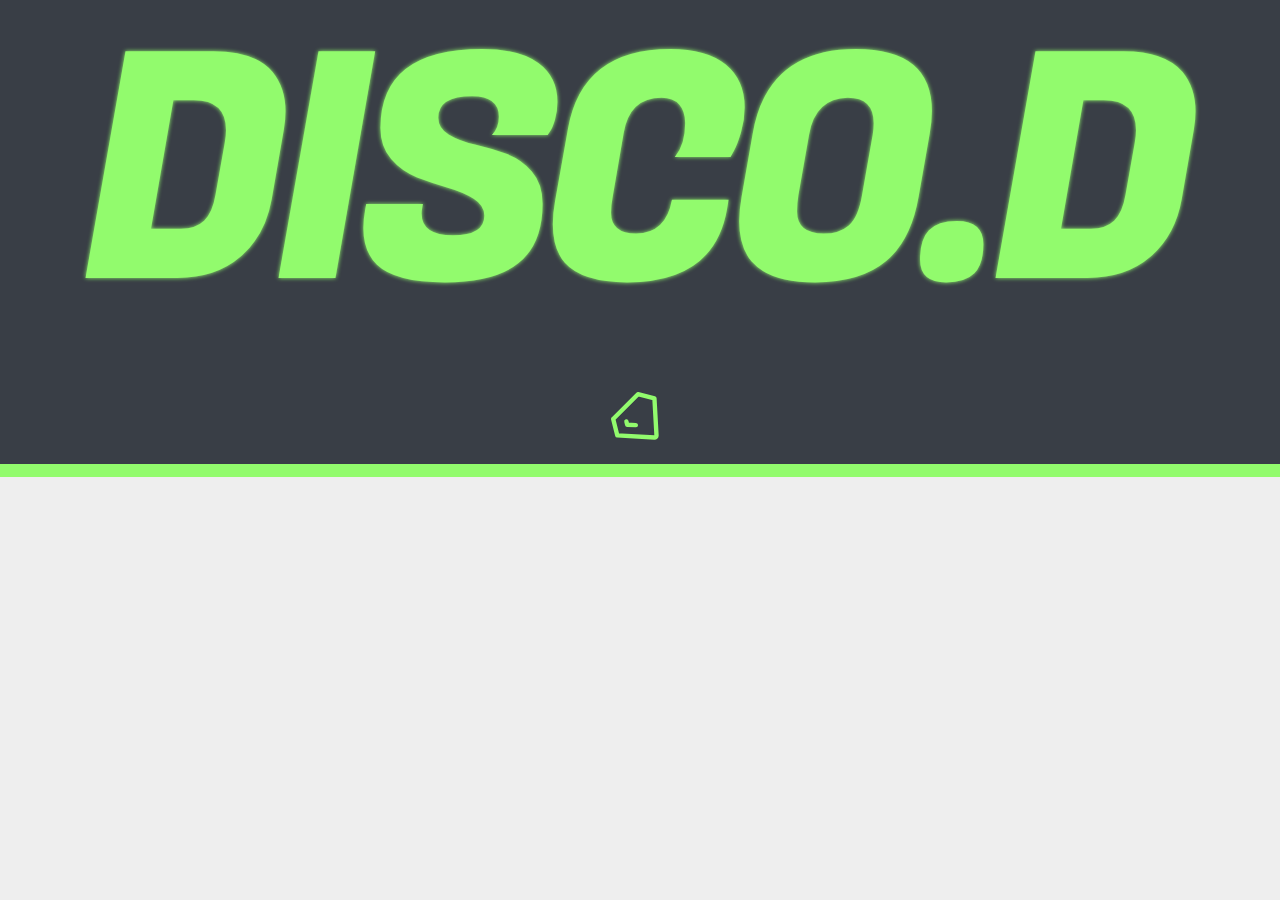
==== compra.html @ d15c563d "Fin del style para la compra, falta la lógica eeeaea" ====
<!DOCTYPE html>
<html lang="en">
<head>
	<title>DISCO.D - Comprar</title>
	<meta charset="UTF-8">
	<meta name="viewport" content="width=device-width, initial-scale=1.0">
    <meta name="author" content="Ferris">
    <meta name="description" content="Pagina oficial de DISCO.D">
    <meta name="keywords" content="Venta de componentes de PC,RAM,Motherboard,Coolers,Procesadores,Auriculares,Gaming,Notebooks,All in One,Teclados,RGB,Gabinetes,AMD,Intel,Corsair,HyperX">


    <link rel="stylesheet" href="assets/css/bootstrap.css">
    <link rel="stylesheet" href="assets/css/main.css">


</head>
<body>
	<header class="container-fluid">
        <section class="row">
            <h1 class="d-flex justify-content-center titulo_section">
                <a href="index.html"><span class="logo_letter1">D</span></a>
                <a href="index.html"><span class="logo_letter2">I</span></a>
                <a href="index.html"><span class="logo_letter3">S</span></a>
                <a href="index.html"><span class="logo_letter4">C</span></a>
                <a href="index.html"><span class="logo_letter5">O</span></a>
                <a href="index.html"><span class="logo_letter6">.</span></a>
                <a href="index.html"><span class="logo_letter7">D</span></a>
            </h1>
        </section>
    </header>

    <nav class="navbar navbar--navColor sticky-top justify-content-center">
        <span onclick="iconFunction(this)" data-target="#navbars" data-toggle="collapse" aria-expanded="false" aria-label="Toggle navigation">
            <svg xmlns="http://www.w3.org/2000/svg" class="icon icon-tabler icon-tabler-diamond navbar_navIcon" width="70" height="70" viewBox="0 0 24 24" stroke-width="1.5" stroke="#92FB6D" fill="none" stroke-linecap="round" stroke-linejoin="round">
                <path stroke="none" d="M0 0h24v24H0z" />
                <path d="M6 5h12l3 5l-8.5 9.5a.7 .7 0 0 1 -1 0l-8.5 -9.5l3 -5" />
                <path d="M10 12l-2 -2.2l.6 -1" />
            </svg>
        </span>

        <script>function iconFunction(x) { x.classList.toggle("change"); }</script>

        <div class="collapse navbar-collapse" id="navbars">
            <ul class="navbar-nav navbar-expand-md justify-content-around">
                <li class="nav-item">
                    <a class="nav-link" href="index.html">HOME</a>
                </li>
                <li class="nav-item">
                    <a class="nav-link" href="producto.html">MOTHER</a>
                </li>
                <li class="nav-item">
                    <a class="nav-link" href="producto.html">RAM</a>
                </li>
                <li class="nav-item">
                    <a class="nav-link" href="producto.html">GRÁFICA</a>
                </li>
                <li class="nav-item">
                    <a class="nav-link" href="producto.html">PROCESADOR</a>
                </li>
                <li class="nav-item">
                    <a class="nav-link" href="producto.html">PERIFÉRICOS</a>
                </li>
                <li class="nav-item">
                    <a class="nav-link" href="contacto.html">CONTACTO</a>
                </li>
            </ul>
        </div>
    </nav>







</body>
<script
  src="https://code.jquery.com/jquery-3.5.1.min.js"
  integrity="sha256-9/aliU8dGd2tb6OSsuzixeV4y/faTqgFtohetphbbj0="
  crossorigin="anonymous"></script>
<script src="https://maxcdn.bootstrapcdn.com/bootstrap/4.5.2/js/bootstrap.min.js"></script>
<!-- <script src="assets/js/fillin.js"></script> -->
<script src="assets/js/nav.js"></script>
</html>
---- assets/css/main.css ----
@import url("https://fonts.googleapis.com/css2?family=Fugaz+One&display=swap");
@import url("https://fonts.googleapis.com/css2?family=Mukta+Malar&display=swap");
@import url("https://fonts.googleapis.com/css2?family=Roboto:wght@300&display=swap");
@import url("https://fonts.googleapis.com/css2?family=Fugaz+One&display=swap");
@import url("https://fonts.googleapis.com/css2?family=Mukta+Malar&display=swap");
@import url("https://fonts.googleapis.com/css2?family=Roboto:wght@300&display=swap");
@import url("https://fonts.googleapis.com/css2?family=Fugaz+One&display=swap");
@import url("https://fonts.googleapis.com/css2?family=Mukta+Malar&display=swap");
@import url("https://fonts.googleapis.com/css2?family=Roboto:wght@300&display=swap");
@import url("https://fonts.googleapis.com/css2?family=Fugaz+One&display=swap");
@import url("https://fonts.googleapis.com/css2?family=Mukta+Malar&display=swap");
@import url("https://fonts.googleapis.com/css2?family=Roboto:wght@300&display=swap");
@import url("https://fonts.googleapis.com/css2?family=Fugaz+One&display=swap");
@import url("https://fonts.googleapis.com/css2?family=Mukta+Malar&display=swap");
@import url("https://fonts.googleapis.com/css2?family=Roboto:wght@300&display=swap");
header {
  position: relative;
  z-index: 100;
  background-color: #393e46;
}
header a:hover {
  text-decoration: none;
}
header h1 {
  display: flex;
  cursor: cell;
  width: 100%;
  margin: -1vh 3vh 1vh 3vh;
  font-size: 35vh;
  font-family: "Fugaz One", cursive;
}
header h1 span:hover {
  font-size: 33vh;
}
header h1 span {
  transition: font-size 0.5s;
  color: #92FB6D;
  display: inline-block;
  margin: 0 -1vh 0 -1vh;
  user-select: none;
  text-shadow: 0 0 0.5vh #92FB6D;
}
header h1.titulo_section {
  display: flex;
  cursor: cell;
  width: 100%;
  margin: -1vh 3vh 1vh 3vh;
  font-size: 35vh;
  font-family: "Fugaz One", cursive;
}
header h1.titulo_section a span:hover {
  font-size: 33vh;
}
header h1.titulo_section a span {
  transition: font-size 0.5s;
  color: #92FB6D;
  display: inline-block;
  margin: 0 -1vh 0 -1vh;
  user-select: none;
  text-shadow: 0 0 0.5vh #92FB6D;
}

.logo_letter1 {
  animation: flash 0.3s linear 0.08s forwards;
}

.logo_letter2 {
  animation: flash 0.3s linear 0.16s forwards;
}

.logo_letter3 {
  animation: flash 0.3s linear 0.24s forwards;
}

.logo_letter4 {
  animation: flash 0.3s linear 0.32s forwards;
}

.logo_letter5 {
  animation: flash 0.3s linear 0.4s forwards;
}

.logo_letter6 {
  animation: flash 0.3s linear 0.48s forwards;
}

.logo_letter7 {
  animation: flash 0.3s linear 0.56s forwards;
}

@keyframes flash {
  45% {
    color: white;
  }
  50% {
    color: #A8D8EA;
    transform: scale(0.98);
    text-shadow: 0 0 3vh #A8D8EA;
  }
  55% {
    color: white;
  }
}
nav {
  background-color: #393e46;
  padding: 0;
  cursor: cell;
  border-bottom: #92FB6D solid 1.5vh;
}
nav .navbar_navIcon {
  transform: rotate(-45deg);
}
nav .navbar_navIcon {
  transition: 0.4s;
}
nav .change .navbar_navIcon {
  transform: rotate(0deg);
}
nav #navbars {
  cursor: pointer;
}
nav .nav-link:hover {
  color: white;
  letter-spacing: 0.5vh;
  transform: scale(1.2);
}
nav .nav-link {
  user-select: none;
  text-decoration: none;
  color: #92FB6D;
  font-size: 3vh;
  transition: color 1s, letter-spacing 1s, transform 1s;
}

footer {
  background-color: #393e46;
}
footer .footer_barraRedes {
  border-top: #92FB6D solid 0.5vh;
  border-bottom: #92FB6D solid 0.5vh;
}
footer .footer_barraRedes h6 {
  color: #eeeeee;
  font-size: 4vh;
}
footer .footer_contenido {
  padding-top: 5vh;
  font-size: 2.4vh;
}
footer .footer_contenido h6 {
  font-size: 4.5vh;
  color: #92FB6D;
  text-shadow: 0 0 0.4vh #A8D8EA;
  opacity: 0.8;
  border-bottom: #92FB6D 0.1vh solid;
}
footer .footer_contenido p > a:hover {
  color: white !important;
  opacity: 1;
}
footer .footer_contenido p, footer .footer_contenido a {
  color: #eeeeee;
  opacity: 0.7;
  transition: color 0.2s, opacity 0.2s;
}

div.album {
  background-color: #eeeeee;
  padding-top: 4vh;
  padding-bottom: 20vh;
}
div.album div.container_novedades:hover {
  box-shadow: 2vh 1vh #92FB6D, -2vh -1vh #A8D8EA;
}
div.album div.container_novedades {
  margin-bottom: 4vh;
  cursor: crosshair;
  background-color: #eeeeee;
  border: #CCE639 solid 0.5vh;
  transition: box-shadow 0.9s;
}
div.album div.container_novedades .container_novedades--title {
  border-bottom: #CCE639 0.8vh solid;
  background-color: #393e46;
  font-size: 4vh;
  font-family: "Mukta Malar", sans-serif;
  letter-spacing: 1.2vh;
  color: #CCE639;
}
div.album div.container_novedades .container_novedades--body {
  font-family: "Roboto", sans-serif;
}
div.album div.carousel {
  margin-bottom: 14vh;
  border-bottom: 0.8vh solid #A8D8EA;
}
div.album div.carousel ol {
  transform: translateY(4vh);
}
div.album div.carousel ol .active {
  background-color: #92FB6D;
  box-shadow: 0.25vh 0.25vh black;
}
div.album div.carousel ol li {
  border: 0.2vh solid #393e46;
  background-color: #A8D8EA;
  width: 20px;
  height: 20px;
  transform: skew(-25deg);
}
div.album .album_destacados {
  margin-top: 2vh;
  margin-bottom: 8vh;
  font-size: 5vh;
  font-weight: bold;
  font-family: "Mukta Malar", sans-serif;
  letter-spacing: 7vh;
}
div.album div.container.col-12 {
  margin: 0;
}
div.album div.media.container_media {
  margin: 3vh;
  margin-bottom: 4.5vh;
}
div.album div.media.container_media .media_img:hover, div.album div.media.container_media .media_img--reverse:hover {
  box-shadow: 0 0;
  border-color: #3A4A50;
}
div.album div.media.container_media .media_img:hover div, div.album div.media.container_media .media_img--reverse:hover div {
  opacity: 1;
  transform: translateY(-2.5vh);
}
div.album div.media.container_media .media_img {
  visibility: visible;
  flex-basis: auto;
  position: relative;
  box-shadow: 0.4vh 0.75vh #A8D8EA, 0.8vh 1.5vh #A2D0E1, 0.8vh 1.5vh #96C1D1;
  border: 0.5vh solid #92FB6D;
  border-radius: 2%;
  transition: box-shadow 0.8s, border 1.2s;
}
div.album div.media.container_media .media_img div {
  transition: opacity 1.8s, transform 2s;
  opacity: 0;
  position: absolute;
  left: 5%;
  bottom: 5%;
  text-decoration: none;
  font-size: 5vh;
  font-family: "Mukta Malar", sans-serif;
  font-weight: bold;
  letter-spacing: 1.5vh;
  color: #92FB6D;
  text-shadow: -0.2vh -0.2vh #393e46, 0.2vh 0.2vh #393e46, -0.2vh 0.2vh #393e46, 0.2vh -0.2vh #393e46;
}
div.album div.media.container_media .media_img--reverse {
  visibility: visible;
  flex-basis: auto;
  position: relative;
  box-shadow: -0.4vh 0.75vh #A8D8EA, -0.8vh 1.5vh #A2D0E1, -0.8vh 1.5vh #96C1D1;
  border: 0.5vh solid #92FB6D;
  border-radius: 2%;
  transition: box-shadow 0.8s, border 1.2s;
}
div.album div.media.container_media .media_img--reverse div {
  transition: opacity 1.8s, transform 2s;
  opacity: 0;
  position: absolute;
  left: 60%;
  bottom: 5%;
  text-decoration: none;
  font-size: 5vh;
  font-family: "Mukta Malar", sans-serif;
  font-weight: bold;
  letter-spacing: 1.5vh;
  color: #92FB6D;
  text-shadow: -0.2vh -0.2vh #393e46, 0.2vh 0.2vh #393e46, -0.2vh 0.2vh #393e46, 0.2vh -0.2vh #393e46;
}
div.album div.media.container_media .media_body {
  visibility: visible;
  padding: 3vh;
  position: absolute;
  width: 80%;
  bottom: 20%;
  background-image: linear-gradient(90deg, rgba(57, 62, 70, 0.4), rgba(57, 62, 70, 0.9));
  left: 65%;
}
div.album div.media.container_media .media_body p {
  border-right: 0.7vh solid #CCE639;
  padding-right: 1vh;
}
div.album div.media.container_media .media_body--reverse {
  visibility: visible;
  padding: 3vh;
  position: absolute;
  width: 80%;
  bottom: 20%;
  background-image: linear-gradient(-90deg, rgba(57, 62, 70, 0.4), rgba(57, 62, 70, 0.9));
  right: 65%;
}
div.album div.media.container_media .media_body--reverse p {
  border-left: 0.7vh solid #CCE639;
  padding-left: 1vh;
}
div.album div.media.container_media h5:hover {
  text-shadow: 0 0;
}
div.album div.media.container_media h5:hover svg {
  visibility: visible;
}
div.album div.media.container_media h5 {
  margin: 0;
  transition: text-shadow 0.5s;
  letter-spacing: 0.8vh;
  color: #92FB6D;
  text-shadow: 0 0 0.5vh #A8D8EA;
  font-size: 6.5vh;
  font-weight: bold;
  font-family: "Fugaz One", cursive;
}
div.album div.media.container_media h5 svg {
  margin-right: 2vh;
  visibility: visible;
}
div.album div.media.container_media span {
  color: #CCE639;
  font-size: 4vh;
  text-shadow: 0 0 0.2vh #A8D8EA;
}
div.album div.media.container_media p {
  color: #eeeeee;
  font-size: 2.5vh;
  font-family: "Roboto", sans-serif;
  margin-top: 1vh;
}

div.albumSection {
  padding-left: 5vh;
  padding-right: 5vh;
  background-color: green;
}
div.albumSection .albumSection_producto:hover {
  box-shadow: 0 0;
  border-color: #393e46;
}
div.albumSection .albumSection_producto:hover .albumSection_producto_body {
  border-color: #393e46;
}
div.albumSection .albumSection_producto:hover .albumSection_producto_body .albumSection_producto--name {
  color: #eeeeee;
  background-position: -100% 0;
  padding-left: 1vh;
}
div.albumSection .albumSection_producto:hover .albumSection_producto_body .d-flex .albumSection_producto--button {
  filter: opacity(1);
  box-shadow: 0.5vh 0.5vh #393e46;
}
div.albumSection .albumSection_producto {
  cursor: pointer;
  margin-bottom: 9vh;
  border: #92FB6D 0.4vh groove;
  transition: box-shadow 0.4s, border-color 1s;
  box-shadow: 0.8vh 1.2vh #A8D8EA, -0.8vh -1.2vh #92FB6D;
}
div.albumSection .albumSection_producto .albumSection_producto_body {
  border-top: #92FB6D 0.5vh groove;
  transition: border-color 1s;
}
div.albumSection .albumSection_producto .albumSection_producto_body .albumSection_producto--name {
  font-size: 3.2vh;
  font-weight: bold;
  font-family: "Roboto", sans-serif;
  color: #393e46;
  transition: color 0.8s, background-position 0.5s ease-out, padding-left 0.8s;
  font-family: "Fugaz One", cursive;
  background-image: linear-gradient(to right, white 50%, #393e46 50%, rgba(57, 62, 70, 0.3));
  background-size: 200% auto;
  background-position: 0 0;
}
div.albumSection .albumSection_producto .albumSection_producto_body .albumSection_producto--text {
  font-size: 2.5vh;
  color: #393e46;
}
div.albumSection .albumSection_producto .albumSection_producto_body .d-flex {
  height: 4vh;
  background-image: linear-gradient(to right, #A8D8EA, white, white);
}
div.albumSection .albumSection_producto .albumSection_producto_body .d-flex p {
  margin: 0;
}
div.albumSection .albumSection_producto .albumSection_producto_body .d-flex .albumSection_producto--price {
  font-size: 3.2vh;
  font-weight: bold;
  font-family: "Roboto", sans-serif;
  color: #393e46;
  padding-left: 0.5vh;
  font-size: 2.5vh;
  font-weight: bold;
}
div.albumSection .albumSection_producto .albumSection_producto_body .d-flex .albumSection_producto--button:hover {
  color: #393e46;
  box-shadow: 0 0;
}
div.albumSection .albumSection_producto .albumSection_producto_body .d-flex .albumSection_producto--button {
  width: 15vh;
  height: 4.5vh;
  position: relative;
  right: 0.5vh;
  bottom: 0.7vh;
  font-family: "Mukta Malar", sans-serif;
  font-size: 3vh;
  background-color: #CCE639;
  text-align: center;
  color: #eeeeee;
  border-radius: 0.5vh;
  filter: opacity(0.5);
  transition: filter 1s, box-shadow 1s, color 0.5s;
}

.carrito:hover {
  cursor: default;
  right: -5vh;
  box-shadow: 0.5vh 0.5vh #A8D8EA, -0.5vh -0.5vh #92FB6D;
}

.carrito {
  padding-left: 3vh;
  padding-top: 1vh;
  padding-bottom: 1vh;
  width: 50vh;
  z-index: 10;
  right: -40vh;
  top: 25vh;
  background-color: #393e46;
  color: #eeeeee;
  font-size: 3vh;
  border-radius: 1.5vh;
  transition: box-shadow 1s, right 1s;
}
.carrito p {
  margin: 0;
  padding-top: 0.5vh;
  padding-bottom: 0.5vh;
  font-family: "Roboto", sans-serif;
  text-align: end;
}
.carrito p a:hover {
  text-shadow: 0 0 2px #92FB6D;
}
.carrito p a {
  color: #92FB6D;
  transition: text-shadow 1s;
}

.blurIn {
  animation: blurIn 1.5s forwards;
}

@keyframes blurIn {
  100% {
    filter: blur(3px);
  }
}
.blurOut {
  animation: blurOut 1.5s forwards;
}

@keyframes blurOut {
  0% {
    filter: blur(3px);
  }
  100% {
    filter: blur(0);
  }
}
section.producto {
  padding-top: 3vh;
  padding-bottom: 8vh;
  background-color: #eeeeee;
}
section.producto ol.producto_nav {
  padding-bottom: 0.5vh;
}
section.producto ol.producto_nav li a {
  color: #393e46;
}
section.producto ol.producto_nav li a.producto_nav--logo:hover {
  text-decoration: none;
  transform: scale(1.1);
}
section.producto ol.producto_nav li a.producto_nav--logo {
  color: #92FB6D;
  font-family: "Fugaz One", cursive;
  font-size: 6vh;
  transition: transform 1s;
}
section.producto .carousel.producto_foto {
  border-radius: 0.5vh;
  border: #92FB6D 0.4vh groove;
  box-shadow: 0.5vh 0.9vh #A8D8EA, -0.5vh -0.9vh #92FB6D;
}
section.producto .carousel.producto_foto ol {
  transform: translateY(4vh);
}
section.producto .carousel.producto_foto ol .active {
  background-color: #92FB6D;
  box-shadow: 0.25vh 0.25vh black;
}
section.producto .carousel.producto_foto ol li {
  border: 0.2vh solid #393e46;
  background-color: #A8D8EA;
  width: 20px;
  height: 20px;
  transform: skew(-25deg);
}
section.producto .producto_data {
  padding-top: 5vh;
}
section.producto .producto_data .producto_data--name {
  text-shadow: 0.8vh 0 #A8D8EA;
  margin: 0;
  color: #393e46;
  font-family: "Fugaz One", cursive;
  font-size: 7vh;
  font-weight: bold;
}
section.producto .producto_data .producto_data--price {
  filter: grayscale(25%);
  color: #CCE639;
  font-family: "Mukta Malar", sans-serif;
  font-size: 6.8vh;
  font-weight: bold;
  text-shadow: #393e46 0.15vh 0.1vh, #393e46 -0.1vh 0.1vh, #393e46 -0.1vh -0.1vh, #393e46 0.15vh -0.1vh;
}
section.producto .producto_data ul.nav-tabs {
  border-bottom: 0.2vh solid #92FB6D;
}
section.producto .producto_data ul.nav-tabs a.nav-link {
  color: #393e46;
  font-family: "Mukta Malar", sans-serif;
  letter-spacing: 0.1vh;
}
section.producto .producto_data ul.nav-tabs a.nav-link.active {
  font-weight: bold;
}
section.producto .producto_data .producto_data--text {
  color: #393e46;
  font-family: "Roboto", sans-serif;
}
section.producto .producto_data form {
  margin-top: 8vh;
  color: #393e46;
}
section.producto .producto_data form h6 {
  margin-bottom: 0.5vh;
  font-size: 3vh;
  font-weight: bold;
  font-family: "Mukta Malar", sans-serif;
}
section.producto .producto_data form label.active.btn-secondary {
  color: #92FB6D;
  filter: blur(0);
}
section.producto .producto_data form label.btn {
  filter: blur(0.07vh);
}
section.producto .producto_data form .modal-header {
  border-color: #A8D8EA;
  border-width: 0.5vh;
}
section.producto .producto_data form .modal-header h5 {
  margin-left: 3vh;
  font-family: "Mukta Malar", sans-serif;
  color: #92FB6D;
  font-size: 8vh;
}
section.producto .producto_data form .modal-body {
  color: #eeeeee;
  background-color: #393e46;
  border-color: #A8D8EA;
  font-size: 3vh;
}

.contacto {
  background-color: #eeeeee;
}
.contacto iframe {
  border: #92FB6D groove 0.5vh;
  height: 85%;
}
.contacto .contacto_data {
  letter-spacing: -0.2vh;
}
.contacto .contacto_data h2 {
  box-shadow: -0.5vh 0 #eeeeee, -1vh 0 #92FB6D;
  padding-left: 1vh;
  background-image: linear-gradient(to right, #92FB6D, #eeeeee);
  color: #393e46;
  font-family: "Mukta Malar", sans-serif;
  font-size: 4.8vh;
}
.contacto .contacto_data form {
  color: #393e46;
  font-family: "Roboto", sans-serif;
  font-weight: bold;
  letter-spacing: 0.1vh;
}
.contacto .contacto_data form .modal-header {
  border-color: #A8D8EA;
  border-width: 0.5vh;
}
.contacto .contacto_data form .modal-header h5 {
  margin-left: 3vh;
  font-family: "Mukta Malar", sans-serif;
  color: #92FB6D;
  font-size: 8vh;
}
.contacto .contacto_data form .modal-body {
  color: #eeeeee;
  background-color: #393e46;
  border-color: #A8D8EA;
  font-size: 3vh;
}

@media only screen and (max-width: 768px) {
  header h1 {
    margin: 0;
    margin-left: -0.1rem;
    margin-bottom: -1rem;
    font-size: 9rem;
  }
  header h1 span:hover {
    font-size: 6.8rem;
  }
  header h1 span {
    margin: 0 -0.2rem 0 -0.2rem;
  }
  header h1.titulo_section {
    margin: 0;
    margin-left: -0.1rem;
    margin-bottom: -1rem;
    font-size: 9rem;
  }
  header h1.titulo_section a span:hover {
    font-size: 6.8rem;
  }
  header h1.titulo_section a span {
    margin: 0 -0.2rem 0 -0.2rem;
  }
  header h1.contacto_logo--style {
    margin: 0;
    margin-left: -0.1rem;
    margin-bottom: -1rem;
    font-size: 9rem;
    font-size: 6rem;
    padding-top: 0.5rem;
  }
  header h1.contacto_logo--style span:hover {
    font-size: 6.8rem;
  }
  header h1.contacto_logo--style span {
    margin: 0 -0.2rem 0 -0.2rem;
  }

  nav {
    transform: translate(0, -0.5rem);
  }
  nav span {
    transform: scale(0.7) translate(0, 1rem);
  }
  nav ul {
    text-align: center;
  }
  nav .nav-link:hover {
    color: white;
    letter-spacing: 0;
    transform: scale(1);
  }
  nav .nav-link {
    margin: auto;
    font-size: 1rem;
  }

  div.album {
    padding-top: 0.8rem !important;
    padding-bottom: 4rem !important;
  }
  div.album div.container {
    max-width: 700px;
  }
  div.album div.container .container_novedades:hover {
    box-shadow: -0.4rem -0.4rem #92FB6D, 0.4rem 0.4rem #A8D8EA;
  }
  div.album div.container .container_novedades {
    box-shadow: -0.4rem -0.4rem #A8D8EA, 0.4rem 0.4rem #92FB6D;
    transition: box-shadow 1.2s;
  }
  div.album div.container .container_novedades .container_novedades--title {
    font-size: 1.6rem;
  }
  div.album div.container .container_novedades .container_novedades--body {
    padding-bottom: 0.1rem;
    padding-top: 0.9rem;
  }
  div.album div.container .container_novedades .container_novedades--body blockquote {
    font-size: 1rem;
  }
  div.album div.carousel {
    border-width: 0.6rem;
    margin-bottom: 1.8rem;
  }
  div.album div.carousel ol {
    transform: translateY(2rem);
  }
  div.album div.carousel ol > li {
    margin: 0 0.2rem 0 0.8rem;
    width: 1.2rem;
    height: 1.2rem;
  }
  div.album div.carousel img {
    height: 18rem;
  }
  div.album .album_destacados {
    margin-top: 3.5rem;
    margin-bottom: 1.5rem;
    font-size: 3rem;
    letter-spacing: 2rem;
  }
  div.album div.container.col-12 {
    padding-right: 0.5rem;
    padding-left: 0.5rem;
  }
  div.album div.media.container_media {
    margin: 0;
    margin-bottom: 0;
  }
  div.album div.media.container_media .media_img:hover, div.album div.media.container_media .media_img--reverse:hover {
    box-shadow: 0 0;
    border-color: #92FB6D;
  }
  div.album div.media.container_media .media_img:hover div, div.album div.media.container_media .media_img--reverse:hover div {
    opacity: 0;
  }
  div.album div.media.container_media .media_img {
    box-shadow: 0 0;
    border-width: 0.18rem;
    border-radius: 1%;
    border-left-color: #A8D8EA;
    border-left-width: 0.23rem;
    border-top-color: #A8D8EA;
    border-top-width: 0.23rem;
  }
  div.album div.media.container_media .media_img--reverse {
    box-shadow: 0 0;
    border-width: 0.18rem;
    border-radius: 1%;
    border-left-color: #A8D8EA;
    border-left-width: 0.23rem;
    border-top-color: #A8D8EA;
    border-top-width: 0.23rem;
  }
  div.album div.media.container_media .media_body {
    margin-top: 0.3rem;
    margin-bottom: 4.4rem;
    border-top: 0.45rem solid #92FB6D;
    text-align: left !important;
    padding: 1rem;
    position: relative;
    background-image: linear-gradient(180deg, rgba(57, 62, 70, 0.95), rgba(57, 62, 70, 0));
    left: 0%;
  }
  div.album div.media.container_media .media_body p {
    border-left: 0.25rem solid #CCE639;
    padding-left: 1vh;
    border-right: none !important;
  }
  div.album div.media.container_media .media_body--reverse {
    margin-top: 0.3rem;
    margin-bottom: 4.4rem;
    border-top: 0.45rem solid #92FB6D;
    text-align: left !important;
    padding: 1rem;
    position: relative;
    background-image: linear-gradient(180deg, rgba(57, 62, 70, 0.95), rgba(57, 62, 70, 0));
    right: 0%;
  }
  div.album div.media.container_media .media_body--reverse p {
    border-left: 0.25rem solid #CCE639;
    padding-left: 1vh;
    border-right: none !important;
  }
  div.album div.media.container_media h5:hover {
    text-shadow: 0 0;
  }
  div.album div.media.container_media h5 {
    margin: 0;
    letter-spacing: 0.2rem;
    font-size: 2.2rem;
    text-shadow: 0 0 1rem #393e46;
  }
  div.album div.media.container_media h5 svg {
    display: none;
  }
  div.album div.media.container_media span {
    font-size: 1.6rem;
    text-shadow: 0 0;
  }
  div.album div.media.container_media p {
    color: #393e46;
    font-size: 1rem;
    font-weight: bold;
    margin-top: 1vh;
  }

  div.albumSection {
    padding-left: 0.5rem;
    padding-right: 0.5rem;
  }
  div.albumSection .albumSection_producto:hover .albumSection_producto_body {
    border-color: #393e46;
  }
  div.albumSection .albumSection_producto:hover .albumSection_producto_body .albumSection_producto--name {
    color: #393e46;
    background-position: 0 0;
    padding-left: 0;
  }
  div.albumSection .albumSection_producto {
    margin-bottom: 1.5rem;
    box-shadow: 0.2rem 0.4rem #A8D8EA, -0.2rem -0.4rem #92FB6D;
    transition: box-shadow 0.4s;
  }
  div.albumSection .albumSection_producto .albumSection_producto_body {
    padding: 0.6rem !important;
    border-top: #92FB6D 0.3rem groove;
  }
  div.albumSection .albumSection_producto .albumSection_producto_body .albumSection_producto--name {
    margin-bottom: 0 !important;
    font-size: 1.4rem;
  }
  div.albumSection .albumSection_producto .albumSection_producto_body .albumSection_producto--text {
    margin-bottom: 0.2rem !important;
    font-size: 1rem;
  }
  div.albumSection .albumSection_producto .albumSection_producto_body .albumSection_producto--price {
    margin-bottom: 0 !important;
    font-size: 1.4rem;
    font-size: 1.1rem;
  }

  section.producto {
    padding-top: 0;
    padding-bottom: 0;
  }
  section.producto div.order-1 {
    margin-left: 0 !important;
    padding-top: 0 !important;
  }
  section.producto .producto_nav {
    padding-bottom: 0.5vh;
  }
  section.producto .producto_nav li.breadcrumb-item {
    padding-left: 0.2rem !important;
  }
  section.producto .producto_nav li.breadcrumb-item a.producto_nav--logo {
    padding-right: 0.2rem;
    font-size: 1.9rem;
  }
  section.producto .producto_nav li.item1 {
    font-size: 0.9rem !important;
  }
  section.producto .producto_nav li.item2 {
    font-size: 0.8rem !important;
  }
  section.producto .carousel.producto_foto ol {
    transform: translateY(1.8rem);
  }
  section.producto .carousel.producto_foto ol li {
    border: 0.2vh solid #393e46;
    background-color: #A8D8EA;
    width: 20px;
    height: 20px;
    transform: skew(-25deg);
  }
  section.producto .producto_data {
    padding-top: 0.1rem;
  }
  section.producto .producto_data .producto_data--name {
    text-shadow: 0.3rem 0 #A8D8EA;
    font-size: 2.3rem;
  }
  section.producto .producto_data .producto_data--price {
    margin-top: -0.8rem !important;
    margin-bottom: 0.8rem !important;
    font-size: 2.2rem;
  }
  section.producto .producto_data form {
    margin-top: 1.5rem;
    margin-bottom: 1rem;
  }
  section.producto .producto_data form h6 {
    margin-bottom: 0.1rem;
    font-size: 1.2rem;
  }
  section.producto .producto_data form .form-group {
    margin-top: 0rem;
  }
  section.producto .producto_data form ul.list-inline {
    margin-top: 1rem;
    text-align: center !important;
  }

  .contacto h2 {
    font-size: 3rem !important;
  }
  .contacto iframe {
    border: #92FB6D groove 0.5vh;
    height: 165%;
  }
  .contacto .iframe {
    margin-bottom: 8rem;
  }

  footer .footer_contenido {
    font-size: 1rem;
  }
  footer .footer_contenido h6 {
    font-size: 1.8rem;
  }
}
@media only screen and (max-width: 600px) {
  header h1 {
    margin: 0;
    margin-left: -0.1rem;
    margin-bottom: -1rem;
    font-size: 6rem;
  }
  header h1 span:hover {
    font-size: 6.8rem;
  }
  header h1 span {
    margin: 0 -0.2rem 0 -0.2rem;
  }
  header h1.titulo_section {
    margin: 0;
    margin-left: -0.1rem;
    margin-bottom: -1rem;
    font-size: 6rem;
  }
  header h1.titulo_section a span:hover {
    font-size: 6.8rem;
  }
  header h1.titulo_section a span {
    margin: 0 -0.2rem 0 -0.2rem;
  }
  header h1.contacto_logo--style {
    margin: 0;
    margin-left: -0.1rem;
    margin-bottom: -1rem;
    font-size: 6rem;
    font-size: 6rem;
    padding-top: 0.5rem;
  }
  header h1.contacto_logo--style span:hover {
    font-size: 6.8rem;
  }
  header h1.contacto_logo--style span {
    margin: 0 -0.2rem 0 -0.2rem;
  }

  nav {
    justify-content: center !important;
    transform: translate(0, -0.6rem);
  }
  nav span {
    transform: scale(0.7) translate(0, 1rem);
  }
  nav .nav-link:hover {
    color: white;
    letter-spacing: 0;
    transform: scale(1);
  }
  nav .nav-link {
    margin: auto;
    font-size: 1rem;
  }

  div.album {
    padding-top: 0.8rem !important;
    padding-bottom: 4rem !important;
  }
  div.album div.container .container_novedades:hover {
    box-shadow: -0.4rem -0.4rem #92FB6D, 0.4rem 0.4rem #A8D8EA;
  }
  div.album div.container .container_novedades {
    box-shadow: -0.4rem -0.4rem #A8D8EA, 0.4rem 0.4rem #92FB6D;
    transition: box-shadow 1.2s;
  }
  div.album div.container .container_novedades .container_novedades--title {
    font-size: 1.6rem;
  }
  div.album div.container .container_novedades .container_novedades--body {
    padding-bottom: 0.1rem;
    padding-top: 0.9rem;
  }
  div.album div.container .container_novedades .container_novedades--body blockquote {
    font-size: 1rem;
  }
  div.album div.carousel {
    margin-bottom: 1.8rem;
  }
  div.album div.carousel ol > li {
    margin: 0 0.2rem 0 0.2rem;
    width: 0.8rem;
    height: 0.8rem;
  }
  div.album div.carousel img {
    height: 9rem;
  }
  div.album .album_destacados {
    margin-top: 3.5rem;
    margin-bottom: 1.5rem;
    font-size: 1rem;
    letter-spacing: 1.4rem;
  }
  div.album div.container.col-12 {
    padding-right: 0.5rem;
    padding-left: 0.5rem;
  }
  div.album div.media.container_media {
    margin: 0;
    margin-bottom: 0;
  }
  div.album div.media.container_media .media_img:hover, div.album div.media.container_media .media_img--reverse:hover {
    box-shadow: 0 0;
    border-color: #92FB6D;
  }
  div.album div.media.container_media .media_img:hover div, div.album div.media.container_media .media_img--reverse:hover div {
    opacity: 0;
  }
  div.album div.media.container_media .media_img {
    box-shadow: 0 0;
    border-width: 0.18rem;
    border-radius: 1%;
    border-left-color: #A8D8EA;
    border-left-width: 0.23rem;
    border-top-color: #A8D8EA;
    border-top-width: 0.23rem;
  }
  div.album div.media.container_media .media_img--reverse {
    box-shadow: 0 0;
    border-width: 0.18rem;
    border-radius: 1%;
    border-left-color: #A8D8EA;
    border-left-width: 0.23rem;
    border-top-color: #A8D8EA;
    border-top-width: 0.23rem;
  }
  div.album div.media.container_media .media_body {
    margin-top: 0.3rem;
    margin-bottom: 4.4rem;
    border-top: 0.45rem solid #92FB6D;
    text-align: left !important;
    padding: 1rem;
    position: relative;
    background-image: linear-gradient(180deg, rgba(57, 62, 70, 0.95), rgba(57, 62, 70, 0));
    left: 0%;
  }
  div.album div.media.container_media .media_body p {
    border-left: 0.25rem solid #CCE639;
    padding-left: 1vh;
    border-right: none !important;
  }
  div.album div.media.container_media .media_body--reverse {
    margin-top: 0.3rem;
    margin-bottom: 4.4rem;
    border-top: 0.45rem solid #92FB6D;
    text-align: left !important;
    padding: 1rem;
    position: relative;
    background-image: linear-gradient(180deg, rgba(57, 62, 70, 0.95), rgba(57, 62, 70, 0));
    right: 0%;
  }
  div.album div.media.container_media .media_body--reverse p {
    border-left: 0.25rem solid #CCE639;
    padding-left: 1vh;
    border-right: none !important;
  }
  div.album div.media.container_media h5:hover {
    text-shadow: 0 0;
  }
  div.album div.media.container_media h5 {
    margin: 0;
    letter-spacing: 0.2rem;
    font-size: 2.2rem;
    text-shadow: 0 0 1rem #393e46;
  }
  div.album div.media.container_media h5 svg {
    display: none;
  }
  div.album div.media.container_media span {
    font-size: 1.6rem;
    text-shadow: 0 0;
  }
  div.album div.media.container_media p {
    color: #393e46;
    font-size: 1rem;
    font-weight: bold;
    margin-top: 1vh;
  }

  div.albumSection {
    padding-left: 0.5rem;
    padding-right: 0.5rem;
  }
  div.albumSection .albumSection_producto:hover .albumSection_producto_body {
    border-color: #393e46;
  }
  div.albumSection .albumSection_producto:hover .albumSection_producto_body .albumSection_producto--name {
    color: #393e46;
    background-position: 0 0;
    padding-left: 0;
  }
  div.albumSection .albumSection_producto {
    margin-bottom: 1.5rem;
    box-shadow: 0.2rem 0.4rem #A8D8EA, -0.2rem -0.4rem #92FB6D;
    transition: box-shadow 0.4s;
  }
  div.albumSection .albumSection_producto .albumSection_producto_body {
    padding: 0.6rem !important;
    border-top: #92FB6D 0.3rem groove;
  }
  div.albumSection .albumSection_producto .albumSection_producto_body .albumSection_producto--name {
    margin-bottom: 0 !important;
    font-size: 1.4rem;
  }
  div.albumSection .albumSection_producto .albumSection_producto_body .albumSection_producto--text {
    margin-bottom: 0.2rem !important;
    font-size: 1rem;
  }
  div.albumSection .albumSection_producto .albumSection_producto_body .albumSection_producto--price {
    margin-bottom: 0 !important;
    font-size: 1.4rem;
    font-size: 1.1rem;
  }

  section.producto {
    padding-top: 0;
    padding-bottom: 0;
  }
  section.producto div.order-1 {
    margin-left: 0 !important;
    padding-top: 0 !important;
  }
  section.producto .producto_nav {
    padding-bottom: 0.5vh;
  }
  section.producto .producto_nav li.breadcrumb-item {
    padding-left: 0.2rem !important;
  }
  section.producto .producto_nav li.breadcrumb-item a.producto_nav--logo {
    padding-right: 0.2rem;
    font-size: 1.9rem;
  }
  section.producto .producto_nav li.item1 {
    font-size: 0.9rem !important;
  }
  section.producto .producto_nav li.item2 {
    font-size: 0.8rem !important;
  }
  section.producto .producto_data {
    padding-top: 0.1rem;
  }
  section.producto .producto_data .producto_data_name {
    text-shadow: 0.6rem 0 #A8D8EA;
    font-size: 3rem;
  }
  section.producto .producto_data .producto_data_price {
    margin-top: -0.8rem !important;
    margin-bottom: 0.8rem !important;
    font-size: 2rem;
  }
  section.producto .producto_data form {
    margin-top: 1.5rem;
    margin-bottom: 4.5rem;
  }
  section.producto .producto_data form h6 {
    margin-bottom: 0.1rem;
    font-size: 1.2rem;
  }
  section.producto .producto_data form .form-group {
    margin-top: 0rem;
  }
  section.producto .producto_data form ul.list-inline {
    margin-top: 1rem;
    text-align: center !important;
  }

  .contacto iframe {
    border: #92FB6D groove 0.5vh;
    height: 165%;
  }
  .contacto .iframe {
    margin-bottom: 8rem;
  }

  footer .footer_contenido {
    font-size: 1rem;
  }
  footer .footer_contenido h6 {
    font-size: 1.8rem;
  }
}
body {
  background-color: #eeeeee;
}

::-webkit-scrollbar {
  width: 8px;
}

::-webkit-scrollbar-track {
  background: #CDFB6D;
}

::-webkit-scrollbar-thumb {
  background: #393e46;
}

::-webkit-scrollbar-thumb:hover {
  background: #6D7786;
}

/*# sourceMappingURL=main.css.map */
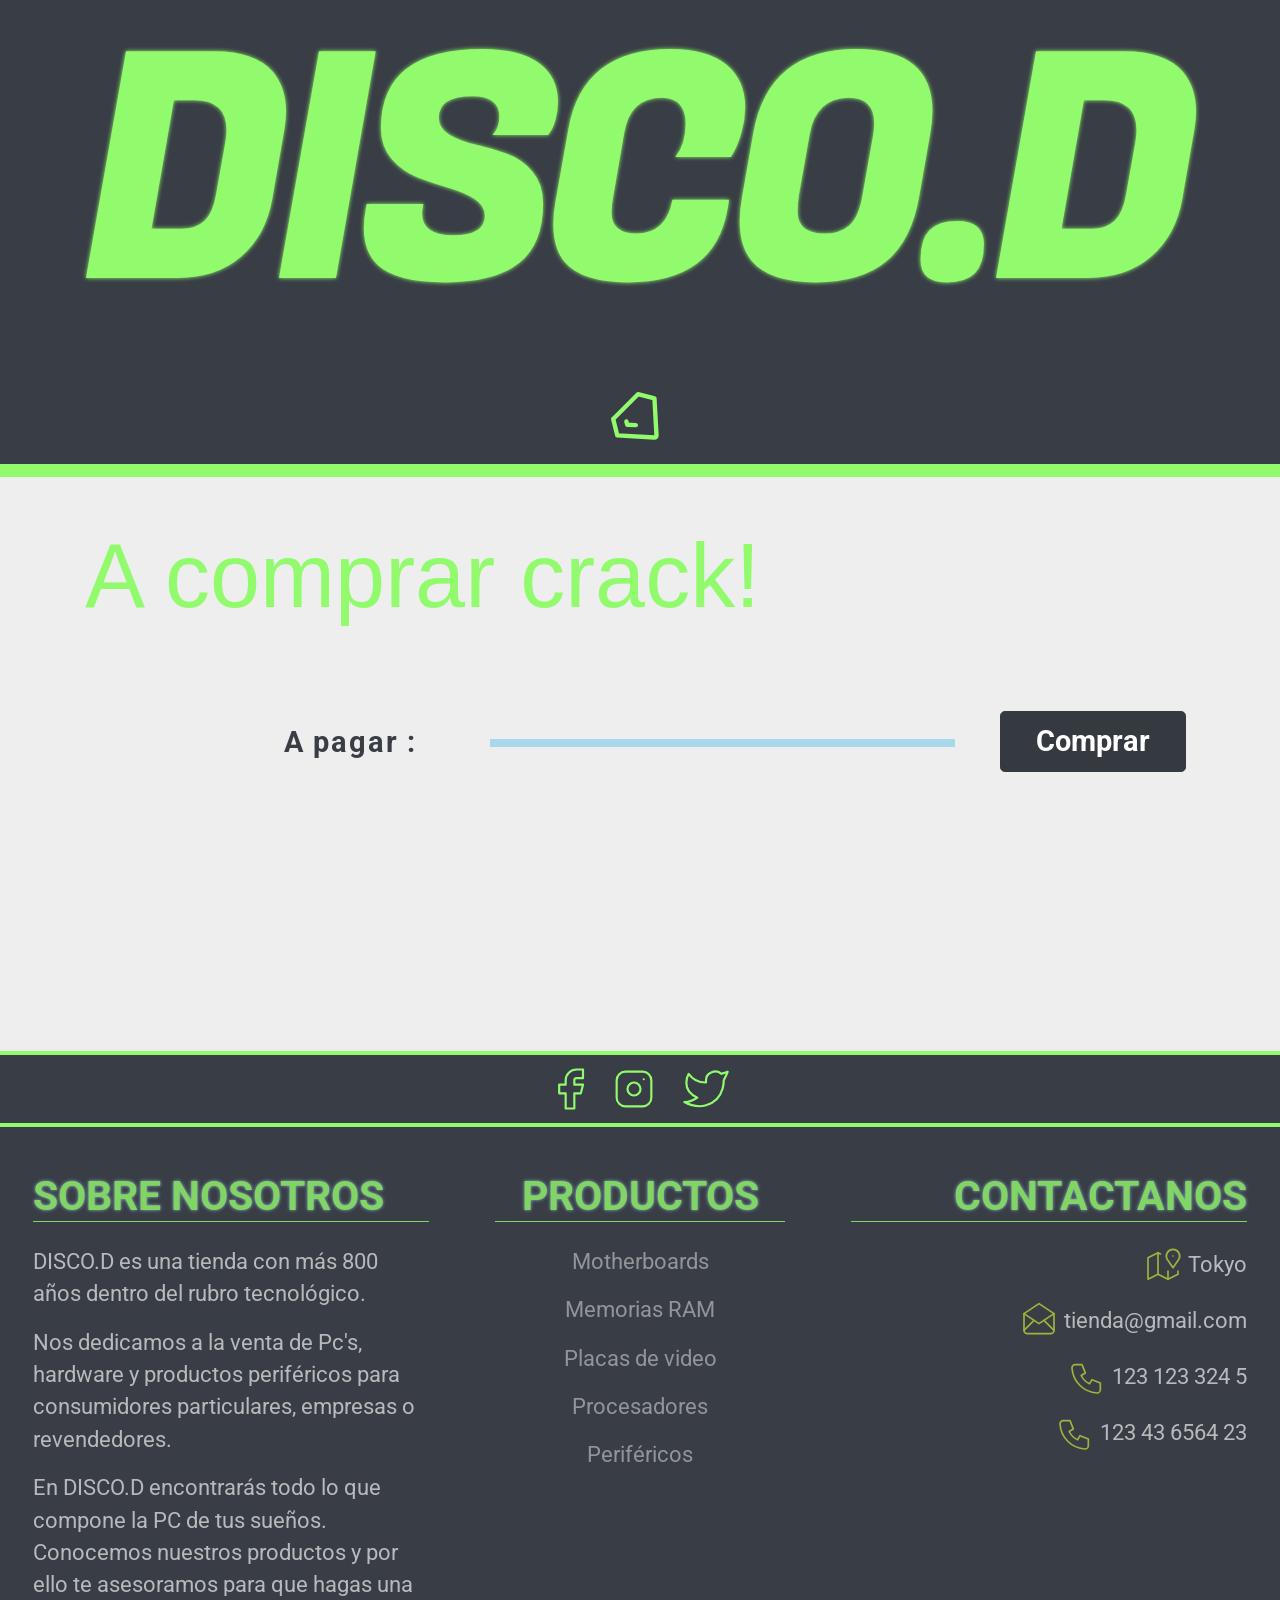
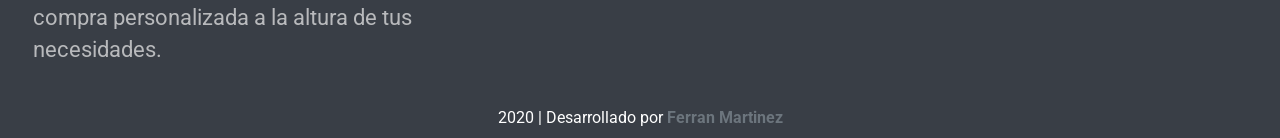
==== commit 691396dc: "Fin del proyecto en Js -- Ha quedado sin fetch funcional, se usa un json pegado en el codigo directa" ====
--- a/compra.html
+++ b/compra.html
@@ -68,8 +68,164 @@
     </nav>
 
 
-
-
+    <h3 class="container">A comprar crack!</h3>
+
+    <section class="container compraMenu">
+        <div class="accordion" id="accordionExample">
+            <!-- <div class="card">
+                <div class="card-header" id="headingOne">
+                    <h2 class="mb-0">
+                        <button class="row btn btn-link btn-block text-left" type="button" data-toggle="collapse" data-target="#collapseOne" aria-expanded="true" aria-controls="collapseOne">
+                            <div class="row justify-content-around text-left">
+                                <p class="col-6 compra_nombre">Nombres</p>
+                                <p class="col-3 compra_precio">$$$</p>
+                                <p class="col-3 compra_cantidad">X Unidades</p>
+                            </div>
+                        </button>
+                    </h2>
+                </div>
+                <div id="collapseOne" class="collapse show" aria-labelledby="headingOne" data-parent="#accordionExample">
+                    <div class="card-body row">
+                        <p class="col-8">
+                            Lorem ipsum dolor sit amet consectetur adipisicing elit. Quidem fuga quam nisi! Deleniti est cupiditate earum delectus obcaecati possimus, ratione beatae, eaque! Voluptate maxime animi repellat, cupiditate vero consequatur, dolorem?
+                        </p>
+                        <div class="col-4">
+                            <button>1</button>
+                            <button>2</button>
+                            <button>3</button>
+                        </div>
+                    </div>
+                </div>
+            </div> -->
+        </div>
+        <div class="row total justify-content-end text-center align-items-center">
+            <p class="col-3">A pagar :</p>
+            <p class="col-5 precioTotal"></p>
+            <button class="col-2 compra_button btn btn-dark btn-lg" type="button" data-toggle="modal" data-target="#enviar">
+                Comprar
+            </button>
+            <div class="modal fade" id="enviar" tabindex="-1" aria-labelledby="exampleModalLabel" aria-hidden="true">
+                <div class="modal-dialog">
+                    <div class="modal-content">
+                        <div class="modal-header">
+                            <h5 class="modal-title" id="exampleModalLabel">Cuidado !</h5>
+                            <button type="button" class="close" data-dismiss="modal" aria-label="Close">
+                                <span aria-hidden="true">&times;</span>
+                            </button>
+                        </div>
+                        <div class="modal-body">
+                            Te protejo para que no hagas compras innecesarias en una página que no vende nada.
+                        </div>
+                    </div>
+                </div>
+            </div>
+        </div>
+    </section>
+
+
+    <footer class="page-footer font-small unique-color-dark">
+        <div class="container-fluid footer_barraRedes">
+            <div class="row py-2">
+                <div class="col-md-6 col-lg-7 text-center text-md-right">
+                    <a href="http://www.facebook.com" class="text-decoration-none">
+                        <svg xmlns="http://www.w3.org/2000/svg" class="icon icon-tabler icon-tabler-brand-facebook" width="52" height="52" viewBox="0 0 24 24" stroke-width="1" stroke="#92FB6D" fill="none" stroke-linecap="round" stroke-linejoin="round">
+                            <path stroke="none" d="M0 0h24v24H0z" />
+                            <path d="M7 10v4h3v7h4v-7h3l1 -4h-4v-2a1 1 0 0 1 1 -1h3v-4h-3a5 5 0 0 0 -5 5v2h-3" />
+                        </svg>
+                    </a>
+                    <a href="http://www.instagram.com" class="text-decoration-none ml-2 mr-3">
+                        <svg xmlns="http://www.w3.org/2000/svg" class="icon icon-tabler icon-tabler-brand-instagram" width="52" height="52" viewBox="0 0 24 24" stroke-width="1" stroke="#92FB6D" fill="none" stroke-linecap="round" stroke-linejoin="round">
+                            <path stroke="none" d="M0 0h24v24H0z" />
+                            <rect x="4" y="4" width="16" height="16" rx="4" />
+                            <circle cx="12" cy="12" r="3" />
+                            <line x1="16.5" y1="7.5" x2="16.5" y2="7.501" />
+                        </svg>
+                    </a>
+                    <a href="http://www.twitter.com" class="text-decoration-none">
+                        <svg xmlns="http://www.w3.org/2000/svg" class="icon icon-tabler icon-tabler-brand-twitter" width="52" height="52" viewBox="0 0 24 24" stroke-width="1" stroke="#92FB6D" fill="none" stroke-linecap="round" stroke-linejoin="round">
+                            <path stroke="none" d="M0 0h24v24H0z" />
+                            <path d="M22 4.01c-1 .49-1.98.689-3 .99-1.121-1.265-2.783-1.335-4.38-.737S11.977 6.323 12 8v1c-3.245.083-6.135-1.395-8-4 0 0-4.182 7.433 4 11-1.872 1.247-3.739 2.088-6 2 3.308 1.803 6.913 2.423 10.034 1.517 3.58-1.04 6.522-3.723 7.651-7.742a13.84 13.84 0 0 0 .497 -3.753C20.18 7.773 21.692 5.25 22 4.009z" />
+                        </svg>
+                    </a>
+                </div>
+            </div>
+        </div>
+        <div class="container-fluid">
+            <div class="row footer_contenido d-flex justify-content-around">
+                <div class="col-md-4 col-lg-5 col-xl-4 mb-4 text-left">
+                    <h6 class="text-uppercase font-weight-bold mb-4">Sobre nosotros</h6>
+                    <p>DISCO.D es una tienda con más 800 años dentro del rubro tecnológico.</p>
+                    <p>Nos dedicamos a la venta de Pc's, hardware y productos periféricos para consumidores particulares, empresas o revendedores.</p> 
+                    <p>En DISCO.D encontrarás todo lo que compone la PC de tus sueños. Conocemos nuestros productos y por ello te asesoramos para que hagas una compra personalizada a la altura de tus necesidades.</p>
+                </div>
+                <div class="col-md-3 col-lg-3 col-xl-3 text-center mb-4">
+                    <h6 class="text-uppercase font-weight-bold mb-4">PRODUCTOS</h6>
+                    <div class="row">
+                        <p class="col-12">
+                            <a class="text-decoration-none" href="motherboards.html">Motherboards</a>
+                        </p>
+                        <p class="col-12">
+                            <a class="text-decoration-none" href="memoriasram.html">Memorias RAM</a>
+                        </p>
+                        <p class="col-12">
+                            <a class="text-decoration-none" href="graficas.html">Placas de video</a>
+                        </p>
+                        <p class="col-12">
+                            <a class="text-decoration-none" href="procesadores.html">Procesadores</a>
+                        </p>
+                        <p class="col-12">
+                            <a class="text-decoration-none" href="perifericos.html">Periféricos</a>
+                        </p>
+                    </div>
+                </div>
+                <div class="col-md-5 col-lg-4 col-xl-4 text-right mb-md-0 mb-4">
+                    <h6 class="text-uppercase font-weight-bold mb-4">Contactanos</h6>
+                    <p>
+                        <svg xmlns="http://www.w3.org/2000/svg" class="icon icon-tabler icon-tabler-map-2" width="40" height="40" viewBox="0 0 24 24" stroke-width="1" stroke="#CCE639" fill="none" stroke-linecap="round" stroke-linejoin="round">
+                            <path stroke="none" d="M0 0h24v24H0z" />
+                            <line x1="18" y1="6" x2="18" y2="6.01" />
+                            <path d="M18 13l-3.5 -5a4 4 0 1 1 7 0l-3.5 5" />
+                            <polyline points="10.5 4.75 9 4 3 7 3 20 9 17 15 20 21 17 21 15" />
+                            <line x1="9" y1="4" x2="9" y2="17" />
+                            <line x1="15" y1="15" x2="15" y2="20" />
+                        </svg>
+                        Tokyo
+                    </p>
+                    <p>
+                        <svg xmlns="http://www.w3.org/2000/svg" class="align-content-center icon icon-tabler icon-tabler-mail-opened" width="40" height="40" viewBox="0 2 24 24" stroke-width="1" stroke="#CCE639" fill="none" stroke-linecap="round" stroke-linejoin="round">
+                            <path stroke="none" d="M0 0h24v24H0z" />
+                            <polyline points="3 9 12 15 21 9 12 3 3 9" />
+                            <path d="M21 9v10a2 2 0 0 1 -2 2h-14a2 2 0 0 1 -2 -2v-10" />
+                            <line x1="3" y1="19" x2="9" y2="13" />
+                            <line x1="15" y1="13" x2="21" y2="19" />
+                        </svg>
+                        tienda@gmail.com
+                    </p>
+                    <p>
+                        <svg xmlns="http://www.w3.org/2000/svg" class="icon icon-tabler icon-tabler-phone-calling" width="40" height="40" viewBox="0 0 24 24" stroke-width="1" stroke="#CCE639" fill="none" stroke-linecap="round" stroke-linejoin="round">
+                            <path stroke="none" d="M0 0h24v24H0z" />
+                            <path d="M5 4h4l2 5l-2.5 1.5a11 11 0 0 0 5 5l1.5 -2.5l5 2v4a2 2 0 0 1 -2 2a16 16 0 0 1 -15 -15a2 2 0 0 1 2 -2" />
+                        </svg>
+                        123 123 324 5
+                    </p>
+                    <p>
+                        <svg xmlns="http://www.w3.org/2000/svg" class="icon icon-tabler icon-tabler-phone-calling" width="40" height="40" viewBox="0 0 24 24" stroke-width="1" stroke="#CCE639" fill="none" stroke-linecap="round" stroke-linejoin="round">
+                            <path stroke="none" d="M0 0h24v24H0z" />
+                            <path d="M5 4h4l2 5l-2.5 1.5a11 11 0 0 0 5 5l1.5 -2.5l5 2v4a2 2 0 0 1 -2 2a16 16 0 0 1 -15 -15a2 2 0 0 1 2 -2" />
+                        </svg>
+                        123 43 6564 23
+                    </p>
+                </div>
+            </div>
+            <div class="container-fluid">
+                <div class="row">
+                    <div class="col-12 text-center text-white pb-2">
+                        2020 | Desarrollado por <a href="https://www.linkedin.com/in/ferran-martinez-1733441b7/" class="text-decoration-none text-secondary"><b>Ferran Martinez</b></a>
+                    </div>
+                </div>
+            </div>
+        </div>
+    </footer>   
 
 
 
@@ -79,6 +235,7 @@
   integrity="sha256-9/aliU8dGd2tb6OSsuzixeV4y/faTqgFtohetphbbj0="
   crossorigin="anonymous"></script>
 <script src="https://maxcdn.bootstrapcdn.com/bootstrap/4.5.2/js/bootstrap.min.js"></script>
-<!-- <script src="assets/js/fillin.js"></script> -->
 <script src="assets/js/nav.js"></script>
+<script src="assets/js/fillcompra.js"></script>
+
 </html>
--- a/assets/css/main.css
+++ b/assets/css/main.css
@@ -1,3 +1,6 @@
+@import url("https://fonts.googleapis.com/css2?family=Fugaz+One&display=swap");
+@import url("https://fonts.googleapis.com/css2?family=Mukta+Malar&display=swap");
+@import url("https://fonts.googleapis.com/css2?family=Roboto:wght@300&display=swap");
 @import url("https://fonts.googleapis.com/css2?family=Fugaz+One&display=swap");
 @import url("https://fonts.googleapis.com/css2?family=Mukta+Malar&display=swap");
 @import url("https://fonts.googleapis.com/css2?family=Roboto:wght@300&display=swap");
@@ -446,11 +449,21 @@
   text-align: end;
 }
 .carrito p a:hover {
-  text-shadow: 0 0 2px #92FB6D;
+  text-shadow: 0 0 5px #92FB6D;
 }
 .carrito p a {
+  cursor: pointer;
   color: #92FB6D;
   transition: text-shadow 1s;
+}
+.carrito p:nth-child(3):hover {
+  color: #ef6370;
+  text-shadow: 0 0 3px #ef6370;
+}
+.carrito p:nth-child(3) {
+  cursor: pointer;
+  color: #FA890F;
+  transition: color 1s, text-shadow 1s;
 }
 
 .blurIn {
@@ -472,6 +485,18 @@
   }
   100% {
     filter: blur(0);
+  }
+}
+.carritoAnim {
+  animation: carritoAnim 0.5s;
+}
+
+@keyframes carritoAnim {
+  50% {
+    transform: rotate(-45deg);
+  }
+  100% {
+    transform: rotate(0);
   }
 }
 section.producto {
@@ -621,6 +646,146 @@
   background-color: #393e46;
   border-color: #A8D8EA;
   font-size: 3vh;
+}
+
+h3 {
+  cursor: default;
+  margin-top: 5vh;
+  font-family: "Mukta Malar", sans-serif;
+  font-size: 10vh;
+  color: #92FB6D;
+}
+
+.compraMenu {
+  margin-top: 5vh;
+  margin-bottom: 30vh;
+}
+.compraMenu .card {
+  border: #92FB6D 0.5vh solid;
+}
+.compraMenu .card .card-header {
+  background-color: #393e46;
+}
+.compraMenu .card .card-header button:focus {
+  outline: 0;
+  box-shadow: none;
+  text-decoration: none;
+}
+.compraMenu .card .card-header button:hover {
+  text-decoration: none;
+  color: #92FB6D;
+}
+.compraMenu .card .card-header button {
+  margin: 0;
+}
+.compraMenu .card .card-header button p {
+  margin: 0;
+}
+.compraMenu .card .card-header button .compra_nombre {
+  font-size: 3.2vh;
+  font-weight: bold;
+  font-family: "Fugaz One", cursive;
+  color: #eeeeee;
+  letter-spacing: 0.2vh;
+}
+.compraMenu .card .card-header button .compra_precio {
+  font-size: 2.8vh;
+  font-weight: bold;
+  font-family: "Roboto", sans-serif;
+  color: #CCE639;
+}
+.compraMenu .card .card-header button .compra_cantidad {
+  font-size: 2.5vh;
+  font-weight: bold;
+  font-family: "Roboto", sans-serif;
+  color: #eeeeee;
+}
+.compraMenu .card .card-body p {
+  margin: 0;
+  font-size: 2.5vh;
+  font-weight: bold;
+  font-family: "Roboto", sans-serif;
+}
+.compraMenu .card .card-body div {
+  cursor: default;
+}
+.compraMenu .card .card-body button:focus {
+  outline: 0;
+}
+.compraMenu .card .card-body button:nth-child(1):hover {
+  box-shadow: 0 0;
+}
+.compraMenu .card .card-body button:nth-child(1) {
+  width: 4.5vh;
+  margin-right: 1.5vh;
+  background-color: #92FB6D;
+  border: none;
+  border-radius: 0.6vh;
+  font-family: "Mukta Malar", sans-serif;
+  font-size: 2.6vh;
+  font-weight: bold;
+  color: #393e46;
+  box-shadow: 0.3vh 0.3vh #393e46;
+  transition: box-shadow 0.5s;
+}
+.compraMenu .card .card-body button:nth-child(2):hover {
+  box-shadow: 0 0;
+}
+.compraMenu .card .card-body button:nth-child(2) {
+  width: 4.5vh;
+  margin-right: 1.5vh;
+  background-color: #EE5E5E;
+  border: none;
+  border-radius: 0.6vh;
+  font-family: "Mukta Malar", sans-serif;
+  font-size: 2.6vh;
+  font-weight: bold;
+  box-shadow: 0.3vh 0.3vh #393e46;
+  transition: box-shadow 0.5s;
+}
+.compraMenu .card .card-body button:nth-child(3):hover {
+  box-shadow: 0 0 1.5vh #F41B25;
+  background-color: #F41B25;
+}
+.compraMenu .card .card-body button:nth-child(3) {
+  width: 15vh;
+  background-color: #EA893B;
+  border: none;
+  border-radius: 0.6vh;
+  font-family: "Mukta Malar", sans-serif;
+  font-size: 2.6vh;
+  color: #eeeeee;
+  box-shadow: 0.3vh 0.3vh #393e46;
+  transition: box-shadow 0.5s, background-color 0.5s;
+}
+.compraMenu .total {
+  margin-top: 10vh;
+  margin-right: 1vh;
+}
+.compraMenu .total p:nth-child(1) {
+  font-size: 3.2vh;
+  font-weight: bold;
+  font-family: "Roboto", sans-serif;
+  color: #393e46;
+  letter-spacing: 0.2vh;
+}
+.compraMenu .total .precioTotal {
+  margin-right: 3vh;
+  border: 0.5vh solid #A8D8EA;
+  font-size: 3.2vh;
+  font-weight: bold;
+  font-family: "Roboto", sans-serif;
+  color: #393e46;
+  letter-spacing: 0.2vh;
+  word-spacing: 2vh;
+}
+.compraMenu .total .compra_button {
+  font-size: 3.2vh;
+  font-weight: bold;
+  font-family: "Roboto", sans-serif;
+  transform: translateY(-1vh);
+  margin-left: 2vh;
+  width: 2vh;
 }
 
 @media only screen and (max-width: 768px) {
